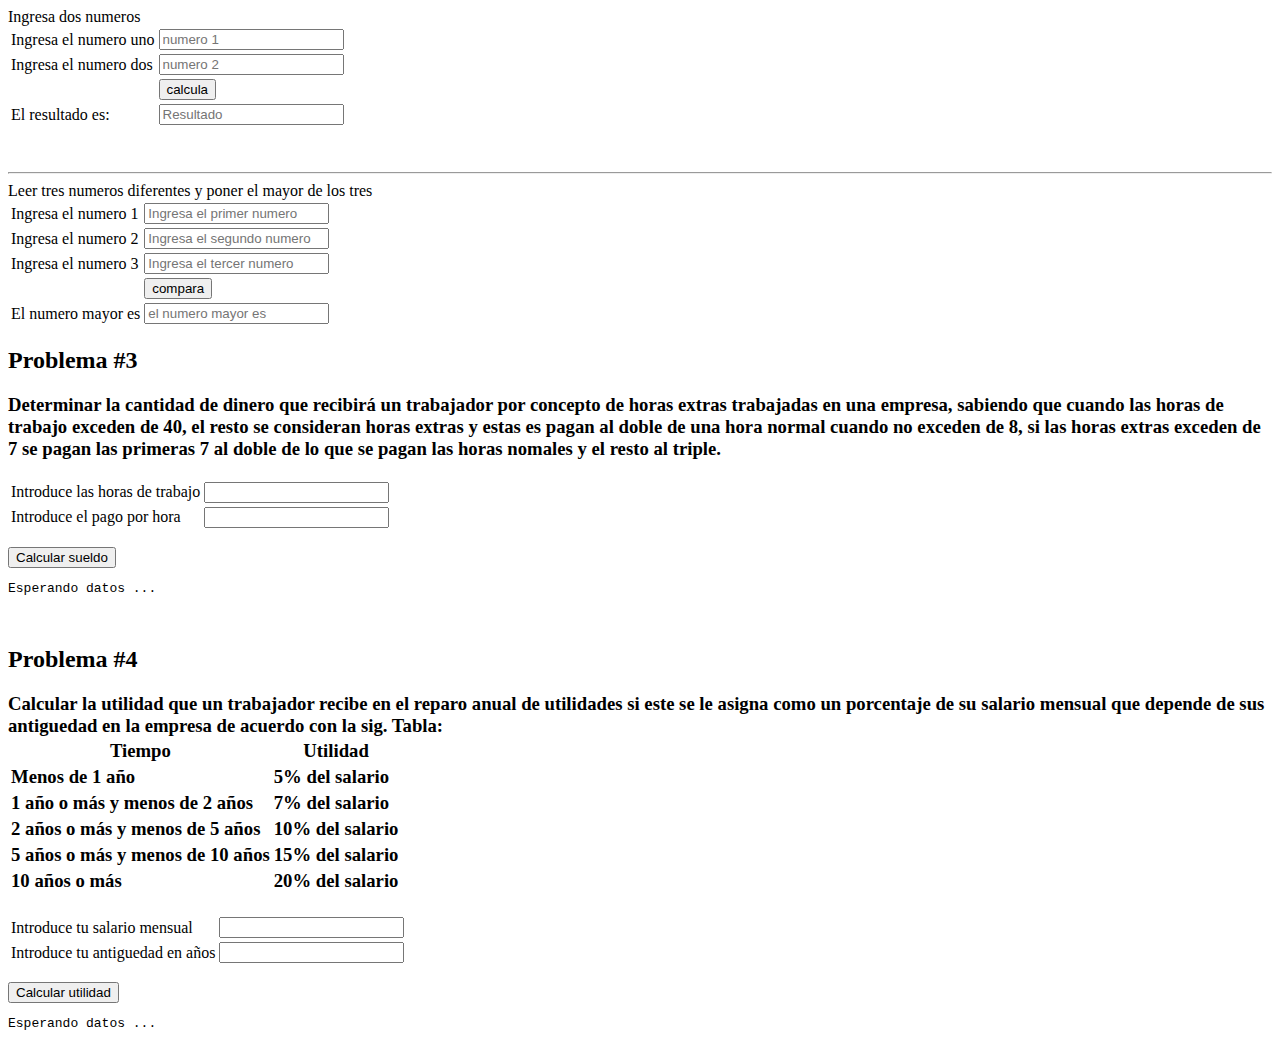
==== EJERCICIOS JS2/index.html @ 01c69072 "Actualizacion 2.0" ====
<!DOCTYPE html>
<html lang="en">
<head>
    <meta charset="UTF-8">
    <meta http-equiv="X-UA-Compatible" content="IE=edge">
    <meta name="viewport" content="width=device-width, initial-scale=1.0">
    <title>EjercicioS II </title>
</head>
<body>
    
    <div class="ejercicio 1">
       
            <label>Ingresa dos numeros</label>
            <table>
                <tr>
                    <td>Ingresa el numero uno</td>
                   <td><input type="text" name="num1" id="numero1" placeholder="numero 1"></td> 
                </tr>
                <tr>
                    <td>Ingresa el numero dos</td>
                   <td><input type="text" name="num2" id="numero2" placeholder="numero 2"></td> 
                </tr>
                <tr>
                    <td></td>
                    <td><input type="button" value="calcula" onclick="problema1n()"></td>
                </tr>
                <tr>
                    <td>El resultado es:</td>
                    <td><input type="text" name="resultado" id="resul" readonly="readonly" placeholder="Resultado"></td>
                </tr>


            </table>

          


    </div>
    <br>
    <br>
    <hr>    
    <div class="ejercicio 2">
 
            <label>Leer tres numeros diferentes y poner el mayor de los tres</label>

            <table>
                <tr>
                    <td>Ingresa el numero 1</td>
                    <td><input type="text" name="numero1" id="numero1" placeholder="Ingresa el primer numero"></td>
                </tr>
                <tr>
                    <td>Ingresa el numero 2 </td>
                    <td><input type="text" name="numero2" id="numero2" placeholder="Ingresa el segundo numero"></td>
                </tr>
                <tr>
                    <td>Ingresa el numero 3</td>
                    <td><input type="text" name="numero3" id="numero3" placeholder="Ingresa el tercer numero"></td>
                </tr>
                
                <tr>
                    <td></td>
                    <td><input type="button" value="compara" id="compara" onclick="problema2()"></td>
                </tr>

                <tr>
                    <td>El numero mayor es</td>
                    <td><input type="text" name="resultado" id="resultado" readonly="readonly" placeholder="el numero mayor es"></td>
                </tr>
            </table>
    
   

    </div>
    
    
    <!-- Problema 3 -->
    <div class="problema-container" >
        <h2 class="problema-title" >Problema #3</h2>
        <h3>Determinar la cantidad de dinero que recibirá un trabajador por concepto 
            de horas extras trabajadas en una empresa, sabiendo que cuando las horas 
            de trabajo exceden de 40, el resto se consideran horas extras y estas es
            pagan al doble de una hora normal cuando no exceden de 8, si las horas 
            extras exceden de 7 se pagan las primeras 7 al doble de lo que se pagan las
            horas nomales y el resto al triple.
        </h3>
        <div class="problema-content" >
            <table class="problema-table">
                <tbody>
                    <tr>
                        <td>Introduce las horas de trabajo</td>
                        <td><input type="number"
                            class="problema-input"
                            id="p3-x1" onpaste="return false"> 
                        </td>
                    </tr>
                    <tr>
                        <td>Introduce el pago por hora</td>
                        <td><input type="number"
                            class="problema-input"
                            id="p3-x2" onpaste="return false"> 
                        </td>
                    </tr>
                </tbody>
            </table>
            <button type="button" class="problema-button"
                style="margin-top: 1rem;" onclick="problema3()"  >Calcular sueldo</button>
                <pre class="problema-output" 
                id="p3-output" >Esperando datos ...</pre>
        </div>
    </div>
    <br>
    <!-- Problema 4 -->
    <div class="problema-container" >
        <h2 class="problema-title" >Problema #4</h2>
        <h3>Calcular la utilidad que un trabajador recibe en el reparo anual
            de utilidades si este se le asigna como un porcentaje de su salario
            mensual que depende de sus antiguedad en la empresa de acuerdo con la
            sig. Tabla:
            <table>
                <thead>
                    <tr>
                        <th>Tiempo</th>
                        <th>Utilidad</th>
                    </tr>
                </thead>
                <tbody>
                    <tr>
                        <td>Menos de 1 año</td>
                        <td>5% del salario</td>
                    </tr>
                    <tr>
                        <td>1 año o más y menos de 2 años</td>
                        <td>7% del salario</td>
                    </tr>
                    <tr>
                        <td>2 años o más y menos de 5 años</td>
                        <td>10% del salario</td>
                    </tr>
                    <tr>
                        <td>5 años o más y menos de 10 años</td>
                        <td>15% del salario</td>
                    </tr>
                    <tr>
                        <td>10 años o más</td>
                        <td>20% del salario</td>
                    </tr>
                </tbody>
            </table>
        </h3>
        <div class="problema-content" >
            <table class="problema-table">
            <tr>
                <td>Introduce tu salario mensual</td>
                <td><input type="number"
                    class="problema-input"
                    id="p4-x1" onpaste="return false"> 
                </td>
            </tr>
            <tr>
                <td>Introduce tu antiguedad en años</td>
                <td><input type="number"
                    class="problema-input"
                    id="p4-x2" onpaste="return false"> 
                </td>
            </tr>
        </tbody>
    </table>
    <button type="button" class="problema-button"
        style="margin-top: 1rem;" onclick="problema4()"  >Calcular utilidad</button>
        <pre class="problema-output" 
        id="p4-output" >Esperando datos ...</pre>
        </div>
    </div>
</body>
</html>
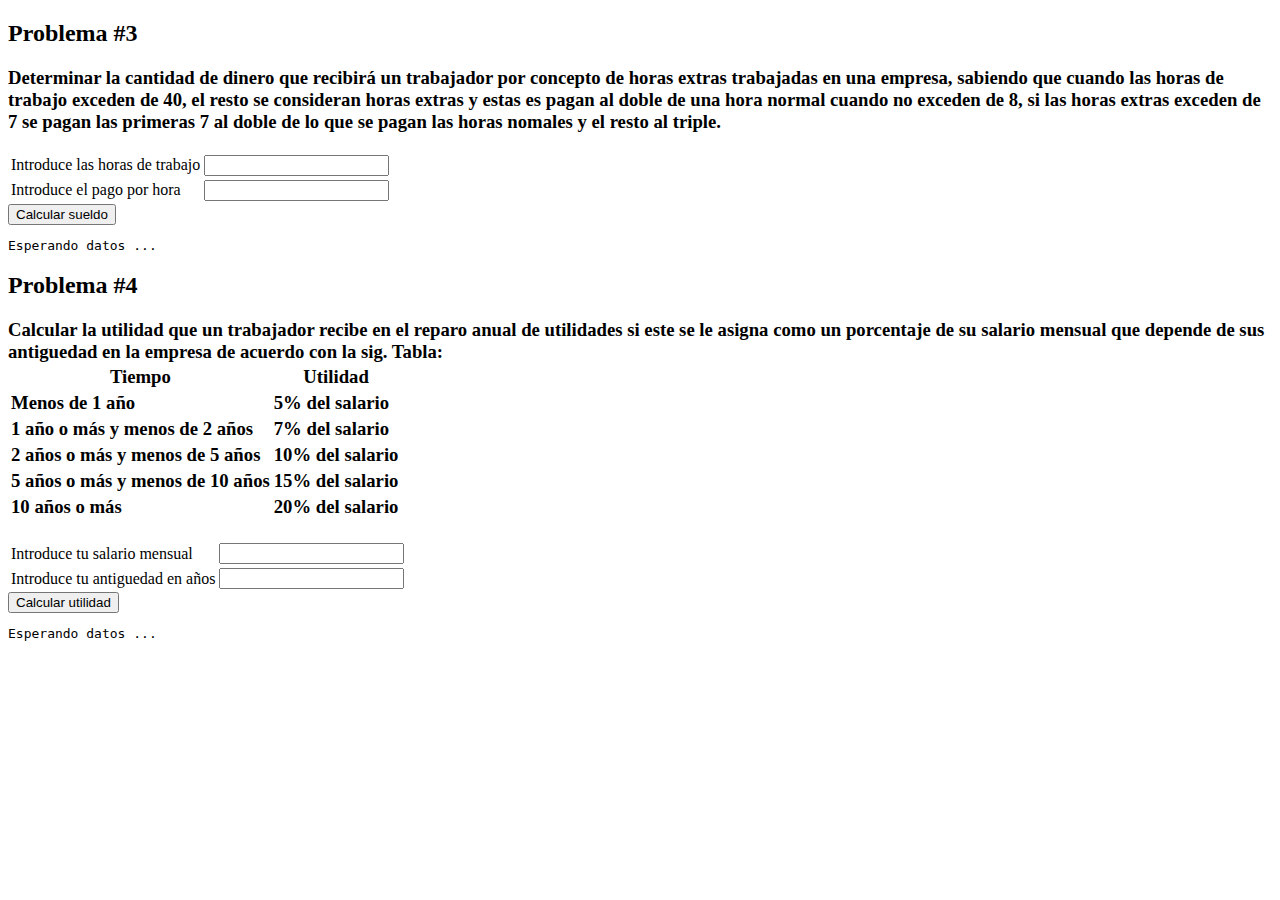
==== commit 4e094344: "var modificadas de nuevo" ====
--- a/EJERCICIOS JS2/index.html
+++ b/EJERCICIOS JS2/index.html
@@ -7,71 +7,6 @@
     <title>EjercicioS II </title>
 </head>
 <body>
-    
-    <div class="ejercicio 1">
-       
-            <label>Ingresa dos numeros</label>
-            <table>
-                <tr>
-                    <td>Ingresa el numero uno</td>
-                   <td><input type="text" name="num1" id="numero1" placeholder="numero 1"></td> 
-                </tr>
-                <tr>
-                    <td>Ingresa el numero dos</td>
-                   <td><input type="text" name="num2" id="numero2" placeholder="numero 2"></td> 
-                </tr>
-                <tr>
-                    <td></td>
-                    <td><input type="button" value="calcula" onclick="problema1n()"></td>
-                </tr>
-                <tr>
-                    <td>El resultado es:</td>
-                    <td><input type="text" name="resultado" id="resul" readonly="readonly" placeholder="Resultado"></td>
-                </tr>
-
-
-            </table>
-
-          
-
-
-    </div>
-    <br>
-    <br>
-    <hr>    
-    <div class="ejercicio 2">
- 
-            <label>Leer tres numeros diferentes y poner el mayor de los tres</label>
-
-            <table>
-                <tr>
-                    <td>Ingresa el numero 1</td>
-                    <td><input type="text" name="numero1" id="numero1" placeholder="Ingresa el primer numero"></td>
-                </tr>
-                <tr>
-                    <td>Ingresa el numero 2 </td>
-                    <td><input type="text" name="numero2" id="numero2" placeholder="Ingresa el segundo numero"></td>
-                </tr>
-                <tr>
-                    <td>Ingresa el numero 3</td>
-                    <td><input type="text" name="numero3" id="numero3" placeholder="Ingresa el tercer numero"></td>
-                </tr>
-                
-                <tr>
-                    <td></td>
-                    <td><input type="button" value="compara" id="compara" onclick="problema2()"></td>
-                </tr>
-
-                <tr>
-                    <td>El numero mayor es</td>
-                    <td><input type="text" name="resultado" id="resultado" readonly="readonly" placeholder="el numero mayor es"></td>
-                </tr>
-            </table>
-    
-   
-
-    </div>
-    
     
     <!-- Problema 3 -->
     <div class="problema-container" >
@@ -90,25 +25,23 @@
                         <td>Introduce las horas de trabajo</td>
                         <td><input type="number"
                             class="problema-input"
-                            id="p3-x1" onpaste="return false"> 
+                            id="horas" onpaste="return false"> 
                         </td>
                     </tr>
                     <tr>
                         <td>Introduce el pago por hora</td>
                         <td><input type="number"
                             class="problema-input"
-                            id="p3-x2" onpaste="return false"> 
+                            id="sueldo" onpaste="return false"> 
                         </td>
                     </tr>
                 </tbody>
             </table>
-            <button type="button" class="problema-button"
-                style="margin-top: 1rem;" onclick="problema3()"  >Calcular sueldo</button>
+            <button type="button" class="problema-button" onclick="problema3n()"  >Calcular sueldo</button>
                 <pre class="problema-output" 
-                id="p3-output" >Esperando datos ...</pre>
+                id="resul3" >Esperando datos ...</pre>
         </div>
     </div>
-    <br>
     <!-- Problema 4 -->
     <div class="problema-container" >
         <h2 class="problema-title" >Problema #4</h2>
@@ -153,22 +86,21 @@
                 <td>Introduce tu salario mensual</td>
                 <td><input type="number"
                     class="problema-input"
-                    id="p4-x1" onpaste="return false"> 
+                    id="salario" onpaste="return false"> 
                 </td>
             </tr>
             <tr>
                 <td>Introduce tu antiguedad en años</td>
                 <td><input type="number"
                     class="problema-input"
-                    id="p4-x2" onpaste="return false"> 
+                    id="antiguedad" onpaste="return false"> 
                 </td>
             </tr>
         </tbody>
     </table>
-    <button type="button" class="problema-button"
-        style="margin-top: 1rem;" onclick="problema4()"  >Calcular utilidad</button>
+    <button type="button" class="problema-button" onclick="problema4()"  >Calcular utilidad</button>
         <pre class="problema-output" 
-        id="p4-output" >Esperando datos ...</pre>
+        id="resultado4" >Esperando datos ...</pre>
         </div>
     </div>
 </body>
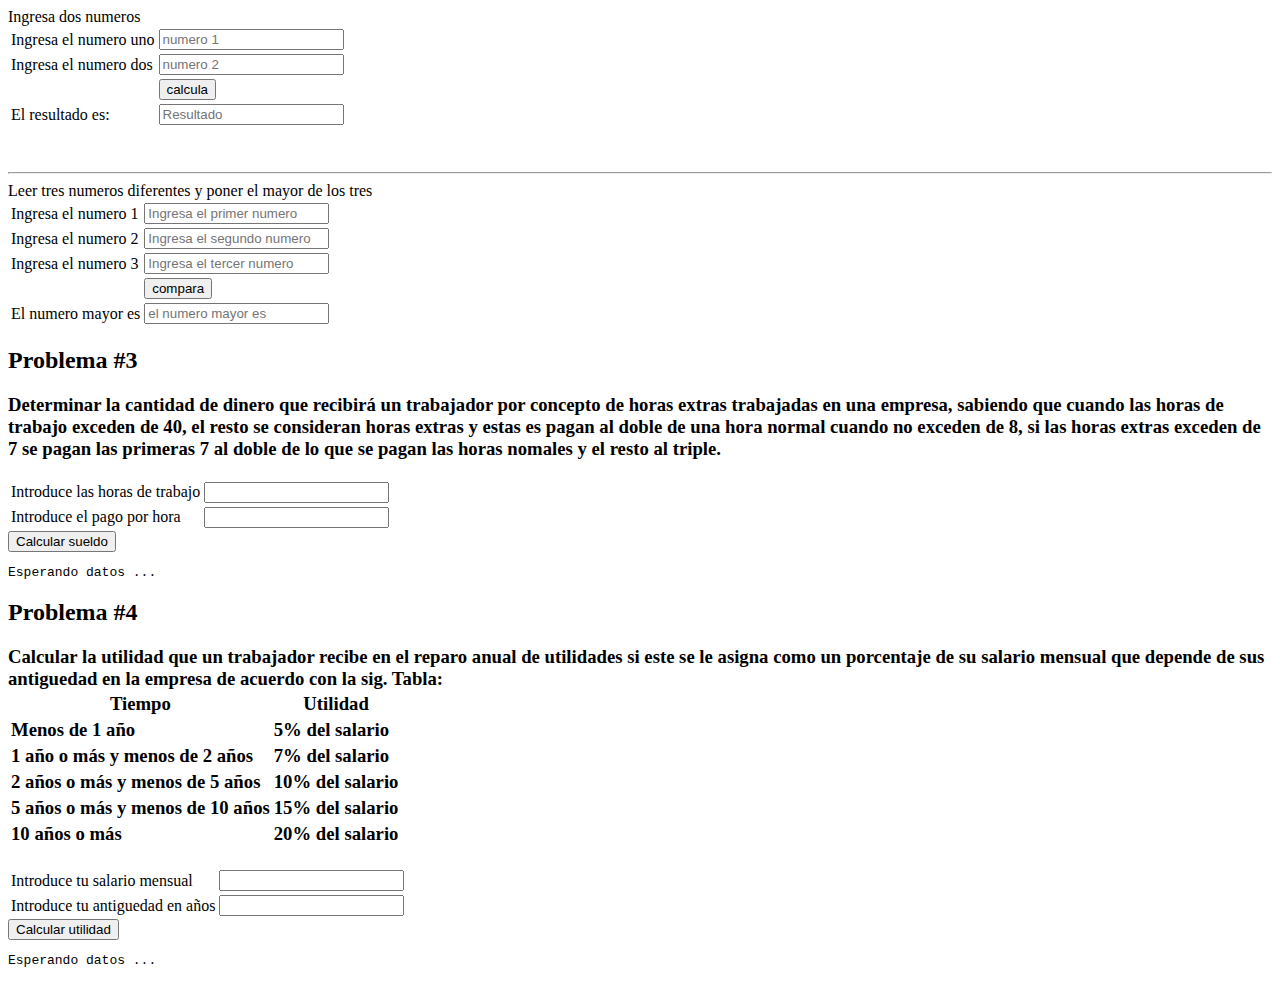
==== commit 5f598d61: "Actualizacion 2.1" ====
--- a/EJERCICIOS JS2/index.html
+++ b/EJERCICIOS JS2/index.html
@@ -8,6 +8,72 @@
 </head>
 <body>
     
+    <div class="ejercicio 1">
+       
+            <label>Ingresa dos numeros</label>
+            <table>
+                <tr>
+                    <td>Ingresa el numero uno</td>
+                   <td><input type="text" name="num1" id="numero1" placeholder="numero 1"></td> 
+                </tr>
+                <tr>
+                    <td>Ingresa el numero dos</td>
+                   <td><input type="text" name="num2" id="numero2" placeholder="numero 2"></td> 
+                </tr>
+                <tr>
+                    <td></td>
+                    <td><input type="button" value="calcula" onclick="problema1n()"></td>
+                </tr>
+                <tr>
+                    <td>El resultado es:</td>
+                    <td><input type="text" name="resultado" id="resul" readonly="readonly" placeholder="Resultado"></td>
+                </tr>
+
+
+            </table>
+
+          
+
+
+    </div>
+    <br>
+    <br>
+    <hr>    
+    <div class="ejercicio 2">
+ 
+            <label>Leer tres numeros diferentes y poner el mayor de los tres</label>
+
+            <table>
+                <tr>
+                    <td>Ingresa el numero 1</td>
+                    <td><input type="text" name="numero1" id="numero1" placeholder="Ingresa el primer numero"></td>
+                </tr>
+                <tr>
+                    <td>Ingresa el numero 2 </td>
+                    <td><input type="text" name="numero2" id="numero2" placeholder="Ingresa el segundo numero"></td>
+                </tr>
+                <tr>
+                    <td>Ingresa el numero 3</td>
+                    <td><input type="text" name="numero3" id="numero3" placeholder="Ingresa el tercer numero"></td>
+                </tr>
+                
+                <tr>
+                    <td></td>
+                    <td><input type="button" value="compara" id="compara" onclick="problema2()"></td>
+                </tr>
+
+                <tr>
+                    <td>El numero mayor es</td>
+                    <td><input type="text" name="resultado" id="resultado" readonly="readonly" placeholder="el numero mayor es"></td>
+                </tr>
+            </table>
+    
+   
+
+    </div>
+    
+    
+        
     <!-- Problema 3 -->
     <div class="problema-container" >
         <h2 class="problema-title" >Problema #3</h2>
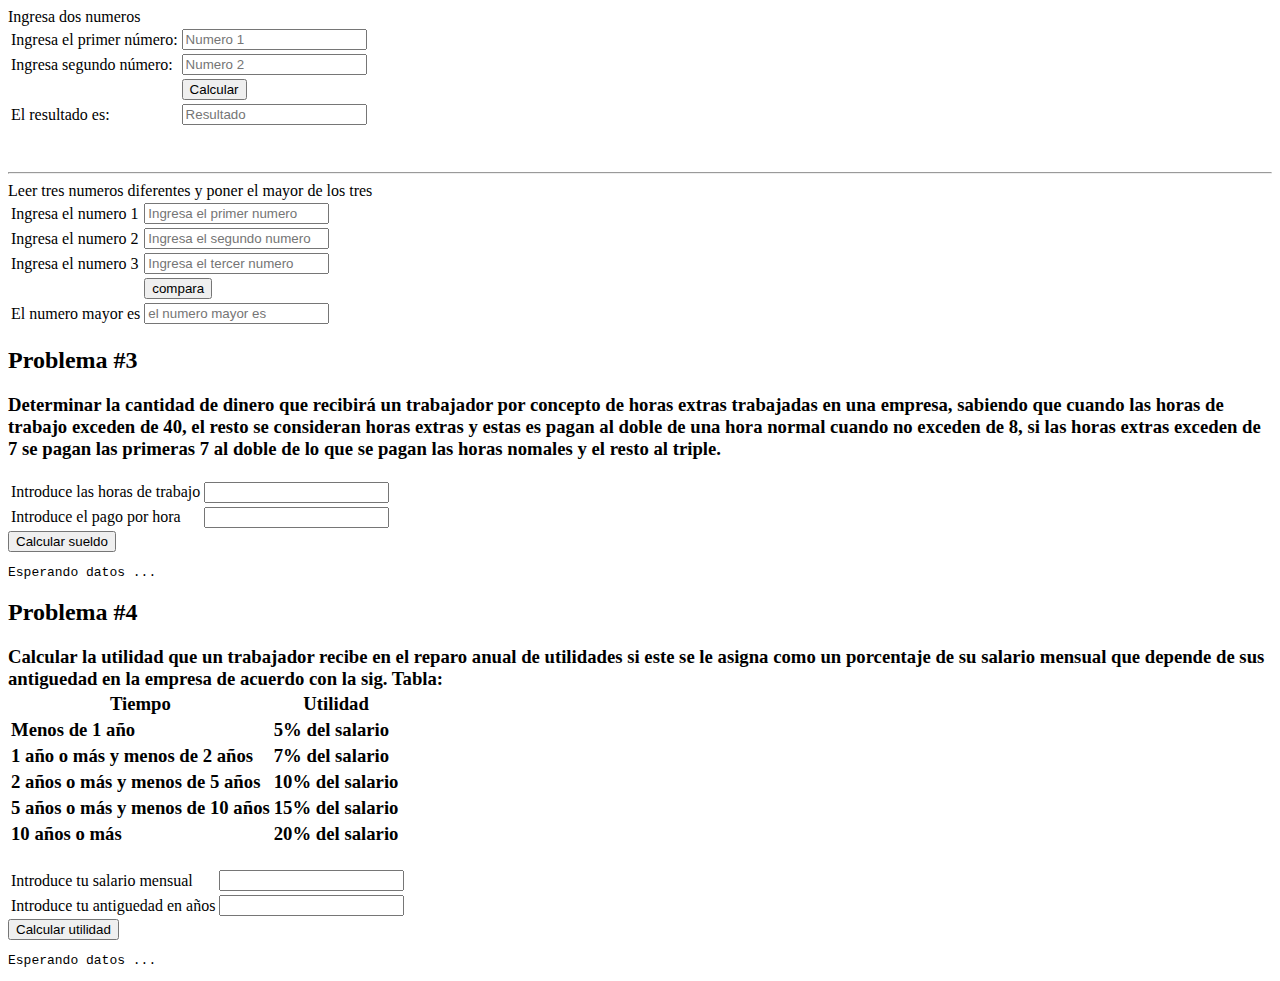
==== commit cf4e9b7c: "Detalles" ====
--- a/EJERCICIOS JS2/index.html
+++ b/EJERCICIOS JS2/index.html
@@ -4,7 +4,8 @@
     <meta charset="UTF-8">
     <meta http-equiv="X-UA-Compatible" content="IE=edge">
     <meta name="viewport" content="width=device-width, initial-scale=1.0">
-    <title>EjercicioS II </title>
+    <title>Ejercicios II </title>
+    <link rel="stylesheet" href="CSS/style.css">
 </head>
 <body>
     
@@ -13,16 +14,16 @@
             <label>Ingresa dos numeros</label>
             <table>
                 <tr>
-                    <td>Ingresa el numero uno</td>
-                   <td><input type="text" name="num1" id="numero1" placeholder="numero 1"></td> 
+                    <td>Ingresa el primer número: </td>
+                   <td><input type="text" name="num1" id="numero1" placeholder="Numero 1"></td> 
                 </tr>
                 <tr>
-                    <td>Ingresa el numero dos</td>
-                   <td><input type="text" name="num2" id="numero2" placeholder="numero 2"></td> 
+                    <td>Ingresa segundo número: </td>
+                   <td><input type="text" name="num2" id="numero2" placeholder="Numero 2"></td> 
                 </tr>
                 <tr>
                     <td></td>
-                    <td><input type="button" value="calcula" onclick="problema1n()"></td>
+                    <td><input type="button" value="Calcular" onclick="problema1n()"></td>
                 </tr>
                 <tr>
                     <td>El resultado es:</td>
@@ -169,5 +170,6 @@
         id="resultado4" >Esperando datos ...</pre>
         </div>
     </div>
+    <script src="JS/validacion.js"></script>
 </body>
-</html>+</html>
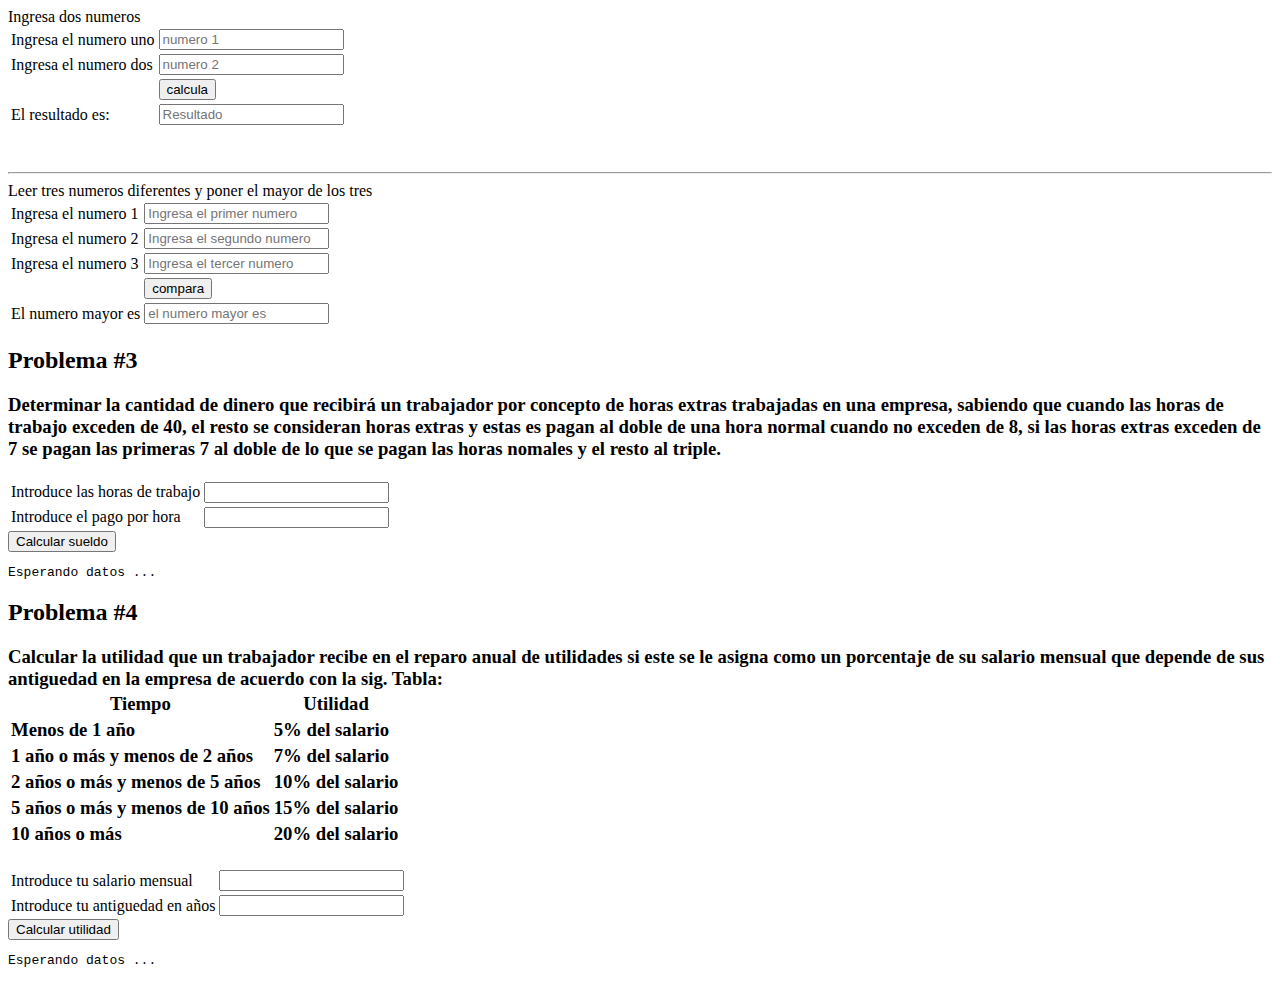
==== commit e0ca966f: "Ejercicios Js2.0" ====
--- a/EJERCICIOS JS2/index.html
+++ b/EJERCICIOS JS2/index.html
@@ -4,8 +4,9 @@
     <meta charset="UTF-8">
     <meta http-equiv="X-UA-Compatible" content="IE=edge">
     <meta name="viewport" content="width=device-width, initial-scale=1.0">
-    <title>Ejercicios II </title>
+    <title>EjercicioS II </title>
     <link rel="stylesheet" href="CSS/style.css">
+    <script src="JS/validacion.js"></script>
 </head>
 <body>
     
@@ -14,16 +15,16 @@
             <label>Ingresa dos numeros</label>
             <table>
                 <tr>
-                    <td>Ingresa el primer número: </td>
-                   <td><input type="text" name="num1" id="numero1" placeholder="Numero 1"></td> 
+                    <td>Ingresa el numero uno</td>
+                   <td><input type="text" name="num1" id="numero1" placeholder="numero 1"></td> 
                 </tr>
                 <tr>
-                    <td>Ingresa segundo número: </td>
-                   <td><input type="text" name="num2" id="numero2" placeholder="Numero 2"></td> 
+                    <td>Ingresa el numero dos</td>
+                   <td><input type="text" name="num2" id="numero2" placeholder="numero 2"></td> 
                 </tr>
                 <tr>
                     <td></td>
-                    <td><input type="button" value="Calcular" onclick="problema1n()"></td>
+                    <td><input type="button" value="calcula" onclick="problema1n()"></td>
                 </tr>
                 <tr>
                     <td>El resultado es:</td>
@@ -170,6 +171,6 @@
         id="resultado4" >Esperando datos ...</pre>
         </div>
     </div>
-    <script src="JS/validacion.js"></script>
+    
 </body>
-</html>
+</html>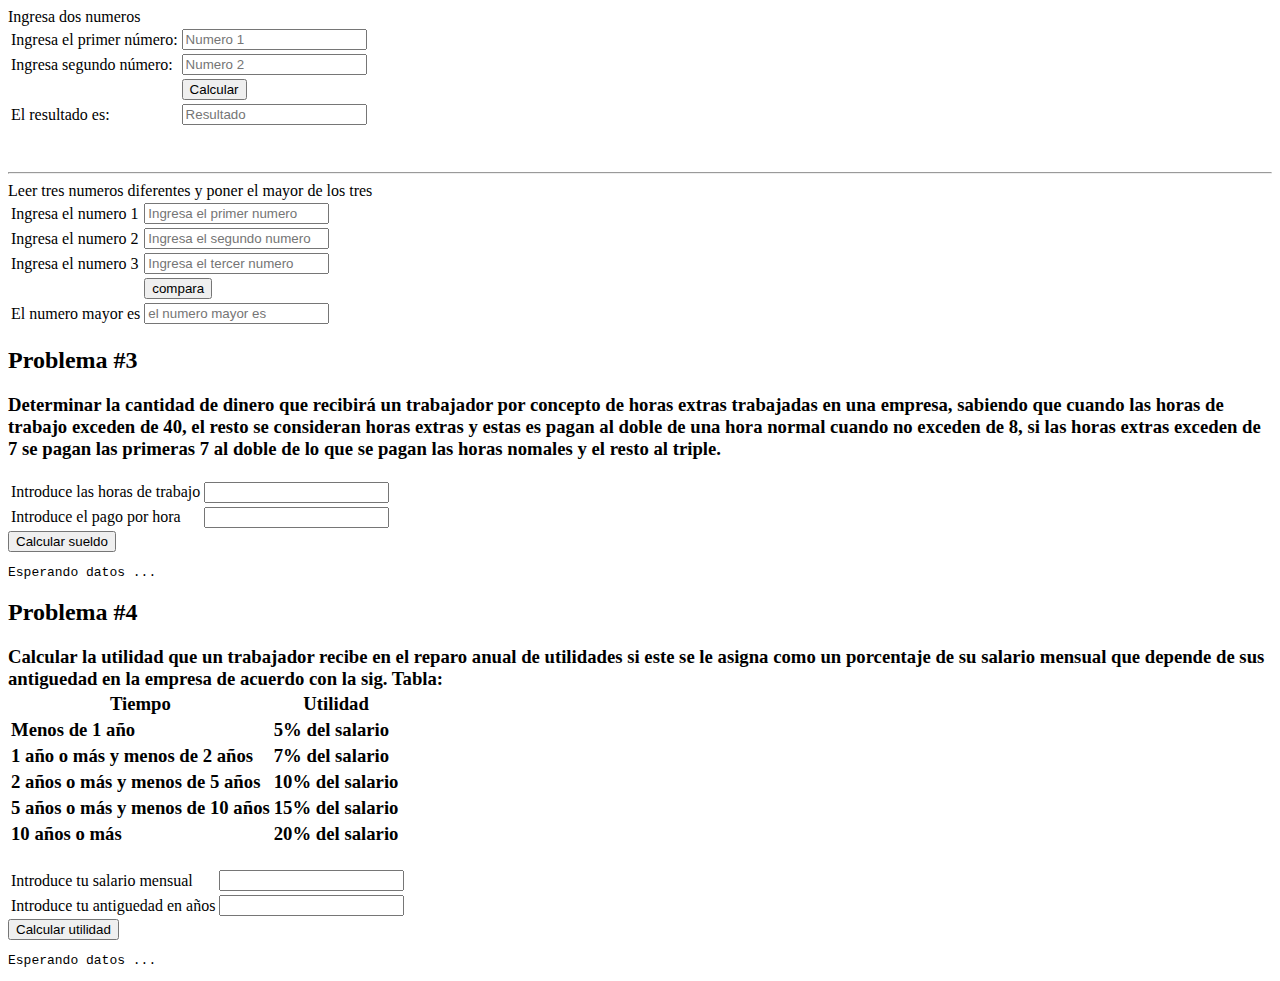
==== commit c07a500d: "Merge pull request #10 from j4v1r/emmanuel" ====
--- a/EJERCICIOS JS2/index.html
+++ b/EJERCICIOS JS2/index.html
@@ -4,7 +4,7 @@
     <meta charset="UTF-8">
     <meta http-equiv="X-UA-Compatible" content="IE=edge">
     <meta name="viewport" content="width=device-width, initial-scale=1.0">
-    <title>EjercicioS II </title>
+    <title>Ejercicios II </title>
     <link rel="stylesheet" href="CSS/style.css">
     <script src="JS/validacion.js"></script>
 </head>
@@ -15,16 +15,16 @@
             <label>Ingresa dos numeros</label>
             <table>
                 <tr>
-                    <td>Ingresa el numero uno</td>
-                   <td><input type="text" name="num1" id="numero1" placeholder="numero 1"></td> 
+                    <td>Ingresa el primer número: </td>
+                   <td><input type="text" name="num1" id="numero1" placeholder="Numero 1"></td> 
                 </tr>
                 <tr>
-                    <td>Ingresa el numero dos</td>
-                   <td><input type="text" name="num2" id="numero2" placeholder="numero 2"></td> 
+                    <td>Ingresa segundo número: </td>
+                   <td><input type="text" name="num2" id="numero2" placeholder="Numero 2"></td> 
                 </tr>
                 <tr>
                     <td></td>
-                    <td><input type="button" value="calcula" onclick="problema1n()"></td>
+                    <td><input type="button" value="Calcular" onclick="problema1n()"></td>
                 </tr>
                 <tr>
                     <td>El resultado es:</td>
@@ -173,4 +173,4 @@
     </div>
     
 </body>
-</html>+</html>
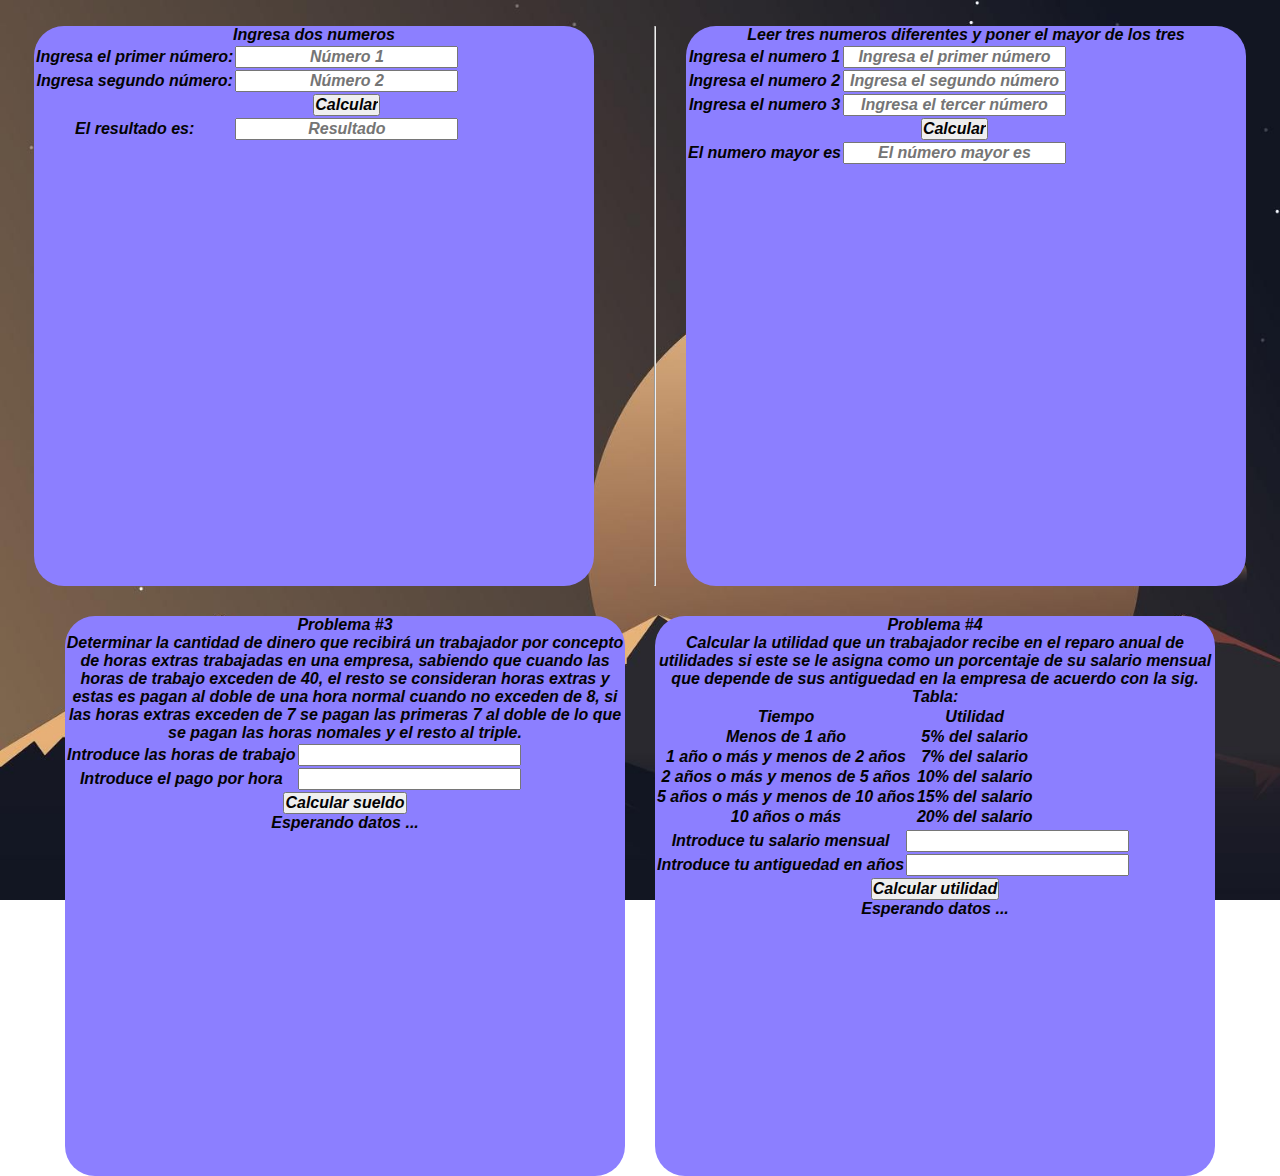
==== commit 4942f807: "Final" ====
--- a/EJERCICIOS JS2/index.html
+++ b/EJERCICIOS JS2/index.html
@@ -10,17 +10,18 @@
 </head>
 <body>
     
-    <div class="ejercicio 1">
+    <div class="cajas">
+        <div class="ejercicio">
        
             <label>Ingresa dos numeros</label>
             <table>
                 <tr>
                     <td>Ingresa el primer número: </td>
-                   <td><input type="text" name="num1" id="numero1" placeholder="Numero 1"></td> 
+                   <td><input type="text" name="num1" id="numero1" placeholder="Número 1"></td> 
                 </tr>
                 <tr>
                     <td>Ingresa segundo número: </td>
-                   <td><input type="text" name="num2" id="numero2" placeholder="Numero 2"></td> 
+                   <td><input type="text" name="num2" id="numero2" placeholder="Número 2"></td> 
                 </tr>
                 <tr>
                     <td></td>
@@ -41,32 +42,32 @@
     <br>
     <br>
     <hr>    
-    <div class="ejercicio 2">
+    <div class="ejercicio">
  
             <label>Leer tres numeros diferentes y poner el mayor de los tres</label>
 
             <table>
                 <tr>
                     <td>Ingresa el numero 1</td>
-                    <td><input type="text" name="numero1" id="numero1" placeholder="Ingresa el primer numero"></td>
+                    <td><input type="text" name="numero1" id="numero1" placeholder="Ingresa el primer número"></td>
                 </tr>
                 <tr>
                     <td>Ingresa el numero 2 </td>
-                    <td><input type="text" name="numero2" id="numero2" placeholder="Ingresa el segundo numero"></td>
+                    <td><input type="text" name="numero2" id="numero2" placeholder="Ingresa el segundo número"></td>
                 </tr>
                 <tr>
                     <td>Ingresa el numero 3</td>
-                    <td><input type="text" name="numero3" id="numero3" placeholder="Ingresa el tercer numero"></td>
+                    <td><input type="text" name="numero3" id="numero3" placeholder="Ingresa el tercer número"></td>
                 </tr>
                 
                 <tr>
                     <td></td>
-                    <td><input type="button" value="compara" id="compara" onclick="problema2()"></td>
+                    <td><input type="button" value="Calcular" id="compara" onclick="problema2()"></td>
                 </tr>
 
                 <tr>
                     <td>El numero mayor es</td>
-                    <td><input type="text" name="resultado" id="resultado" readonly="readonly" placeholder="el numero mayor es"></td>
+                    <td><input type="text" name="resultado" id="resultado" readonly="readonly" placeholder="El número mayor es"></td>
                 </tr>
             </table>
     
@@ -77,7 +78,7 @@
     
         
     <!-- Problema 3 -->
-    <div class="problema-container" >
+    <div class="ejercicio">
         <h2 class="problema-title" >Problema #3</h2>
         <h3>Determinar la cantidad de dinero que recibirá un trabajador por concepto 
             de horas extras trabajadas en una empresa, sabiendo que cuando las horas 
@@ -111,7 +112,7 @@
         </div>
     </div>
     <!-- Problema 4 -->
-    <div class="problema-container" >
+    <div class="ejercicio" >
         <h2 class="problema-title" >Problema #4</h2>
         <h3>Calcular la utilidad que un trabajador recibe en el reparo anual
             de utilidades si este se le asigna como un porcentaje de su salario
@@ -171,6 +172,7 @@
         id="resultado4" >Esperando datos ...</pre>
         </div>
     </div>
+    </div>
     
 </body>
 </html>
--- a/EJERCICIOS JS2/CSS/style.css
+++ b/EJERCICIOS JS2/CSS/style.css
@@ -0,0 +1,75 @@
+*{
+    margin: 0%;
+    padding: 0%;
+    font-style: italic;
+    font-family: Arial, Helvetica, sans-serif;
+    color: rgb(3, 3, 3);
+    text-align: left;
+    font-size: medium;
+    font-weight: bold;
+    text-align: center;
+    
+    
+}
+
+body{
+  background-image: url('fondo.jpg');
+  background-repeat: no-repeat;
+  background-attachment: fixed;
+  background-size: cover;
+  font-family:sans-serif
+}
+
+.song{
+  text-align: right;
+
+}
+
+@keyframes anima{
+  from{
+    background-color: rgb(194, 193, 191);
+  }
+  to{
+      
+      background-color: rgb(160, 135, 103);
+  }
+}
+
+.ejercicio1{
+  border-radius: 10px;
+}
+
+.cajas{
+  display: flex;
+  flex-wrap: wrap;
+  gap: 30px;
+  padding-top: 2%;
+  width: 100%;
+  justify-content: center;
+}
+
+.ejercicio{
+  background-color: rgb(160, 112, 25);
+  width: 35rem;
+  height: 35rem;
+  border-radius: 30px;
+  position: relative;
+  overflow: hidden;
+  background-size: cover;
+  background-position: center center center;
+
+
+}
+
+
+
+.ejercicio{
+  
+  background-color: rgb(140, 127, 255);
+  color: bisque;
+  
+  
+  
+  
+  animation: anima 2.3s alternate infinite;
+}